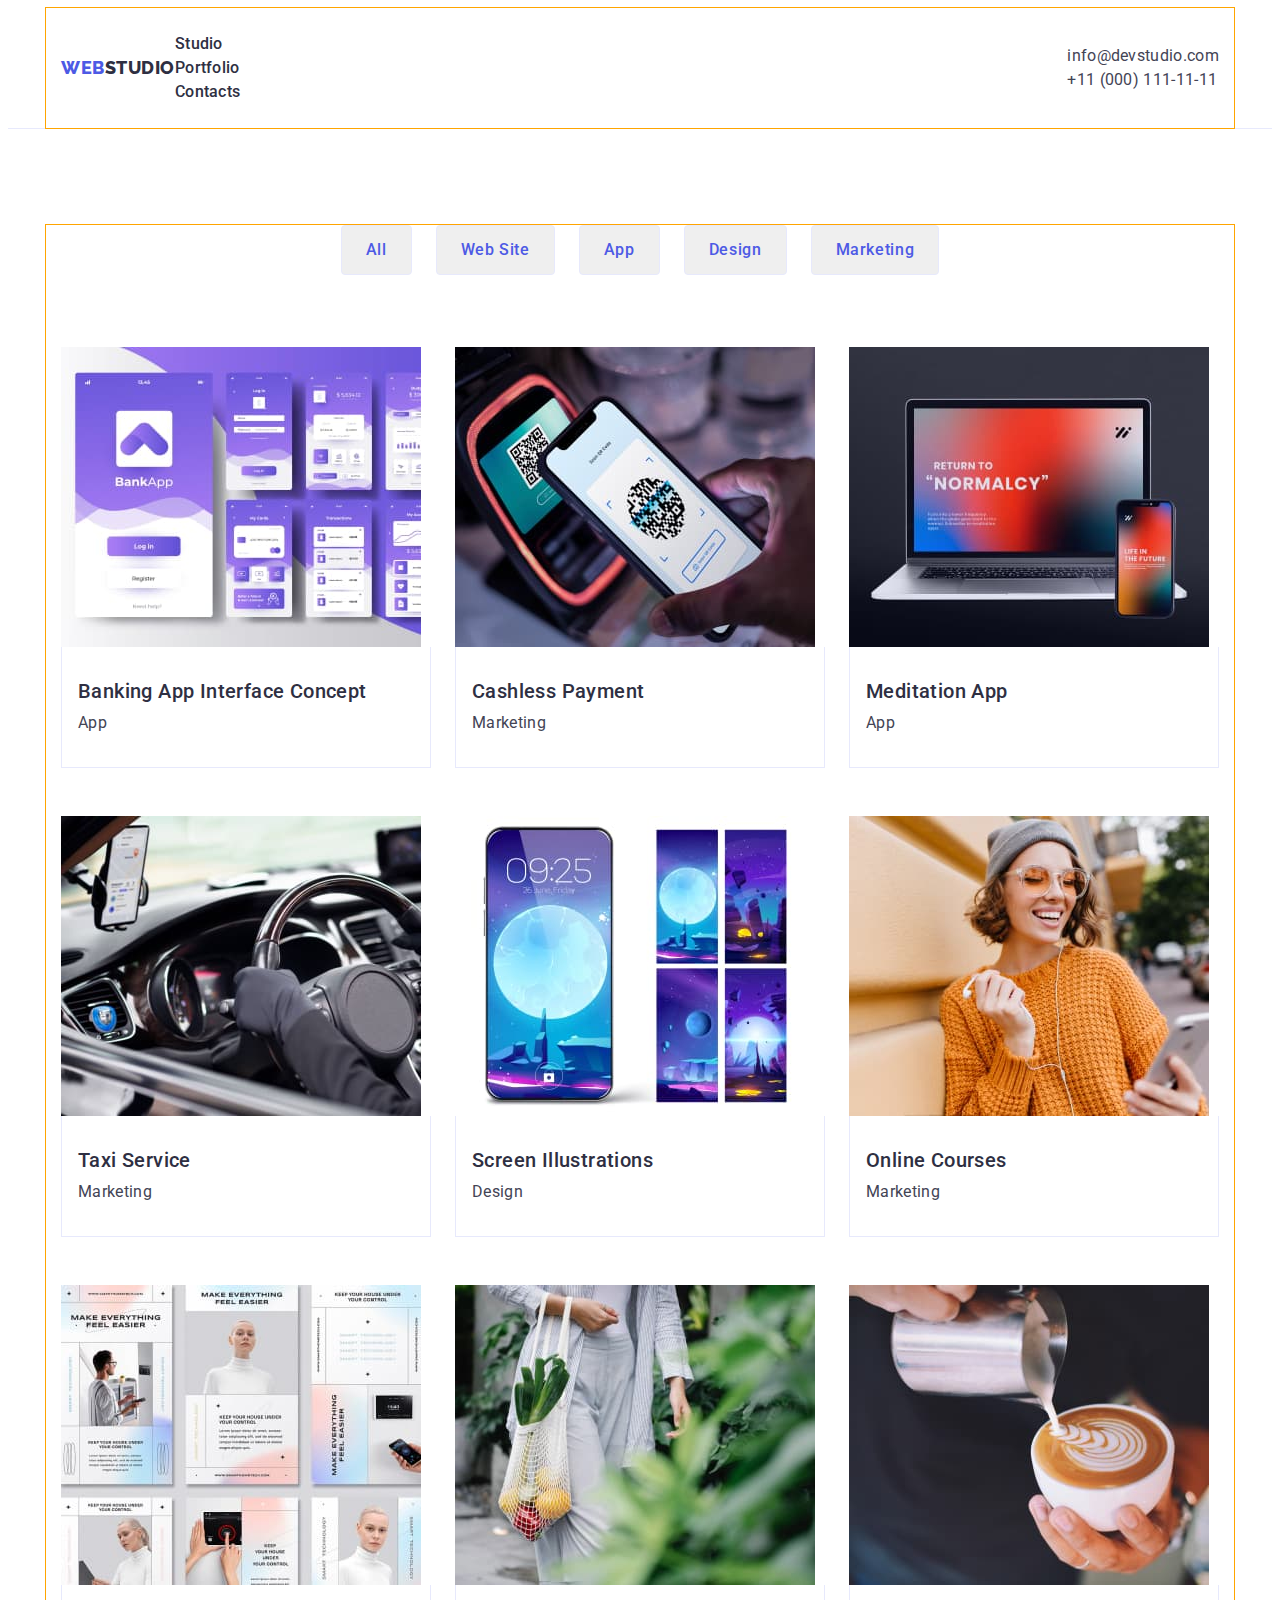
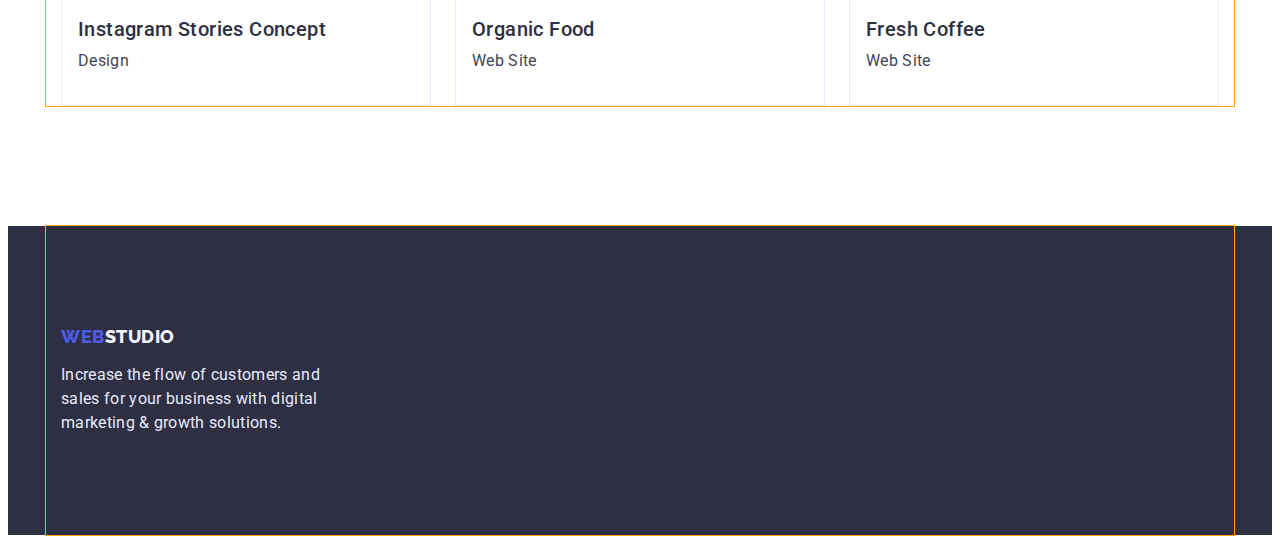
==== portfolio.html @ ffb3ac41 "23.03" ====
<!DOCTYPE html>
<html lang="en">
  <head>
    <meta charset="UTF-8" />
    <meta http-equiv="X-UA-Compatible" content="IE=edge" />
    <meta name="viewport" content="width=device-width, initial-scale=1.0" />
    <link rel="preconnect" href="https://fonts.googleapis.com" />
    <link rel="preconnect" href="https://fonts.gstatic.com" crossorigin />
    <link
      href="https://fonts.googleapis.com/css2?family=Raleway:wght@800&family=Roboto:wght@400;500;700&display=swap"
      rel="stylesheet"
    />
    <link rel="stylesheet" href="https://cdnjs.cloudflare.com/ajax/libs/modern-normalize/1.1.0/modern-normalize.min.css" integrity="sha512-wpPYUAdjBVSE4KJnH1VR1HeZfpl1ub8YT/NKx4PuQ5NmX2tKuGu6U/JRp5y+Y8XG2tV+wKQpNHVUX03MfMFn9Q==" crossorigin="anonymous" referrerpolicy="no-referrer" />
    <link rel="stylesheet" href="./styles/styles.css" />
    <title>Portfolio</title>
  </head>
  <body>
    <header class="header">
      <div class="container">
        <nav class="header-navigat">
          <a class="logo link" href="./index.html"
            >Web<span class="header-logo">Studio</span></a
          >
          <ul class="header-list list">
            <li><a class="header-item link" href="./index.html">Studio</a></li>
            <li>
              <a class="header-item link" href="./portfolio.html">Portfolio</a>
            </li>
            <li><a class="header-item link" href="">Contacts</a></li>
          </ul>
        </nav>
        <address class="header-address">
          <ul class="header-list list">
            <li>
              <a class="header-contacts link" href="mailto:info@devstudio.com"
                >info@devstudio.com</a
              >
            </li>
            <li>
              <a class="header-contacts link" href="tel:+110001111111"
                >+11 (000) 111-11-11</a
              >
            </li>
          </ul>
        </address>
      </div>
    </header>
    <main>
      <section class="filters">
        <div class="filters_exempl container">
          <h1 class="visually_hidden">filters</h1>
          <ul class="filters-list list">
            <li><button class="filters-btn" type="button">All</button></li>
            <li><button class="filters-btn" type="button">Web Site</button></li>
            <li><button class="filters-btn" type="button">App</button></li>
            <li><button class="filters-btn" type="button">Design</button></li>
            <li>
              <button class="filters-btn" type="button">Marketing</button>
            </li>
          </ul>
          <ul class="exempl list">
            <li class="exempl-item">
              <a href="" class="link">
                <img
                  src="./images/project1.jpg"
                  alt="Banking App Interface Concept"
                  width="360"
                  height="300"
                />
                <div class="exempl-job_filter">
                  <h2 class="exempl-job">Banking App Interface Concept</h2>
                  <p class="exempl-filter">App</p>
                </div>
              </a>
            </li>
            <li class="exempl-item">
              <a href="" class="link">
                <img
                  src="./images/project2.jpg"
                  alt="Cashless Payment"
                  width="360"
                  height="300"
                />
                <div class="exempl-job_filter">
                  <h2 class="exempl-job">Cashless Payment</h2>
                  <p class="exempl-filter">Marketing</p>
                </div>
              </a>
            </li>
            <li class="exempl-item">
              <a href="" class="link">
                <img
                  src="./images/project3.jpg"
                  alt="Meditation App"
                  width="360"
                  height="300"
                />
                <div class="exempl-job_filter">
                  <h2 class="exempl-job">Meditation App</h2>
                  <p class="exempl-filter">App</p>
                </div>
              </a>
            </li>
            <li class="exempl-item">
              <a href="" class="link">
                <img
                  src="./images/project4.jpg"
                  alt="Taxi Service"
                  width="360"
                  height="300"
                />
                <div class="exempl-job_filter">
                  <h2 class="exempl-job">Taxi Service</h2>
                  <p class="exempl-filter">Marketing</p>
                </div>
              </a>
            </li>
            <li class="exempl-item">
              <a href="" class="link">
                <img
                  src="./images/project5.jpg"
                  alt="Screen Illustrations"
                  width="360"
                  height="300"
                />
                <div class="exempl-job_filter">
                  <h2 class="exempl-job">Screen Illustrations</h2>
                  <p class="exempl-filter">Design</p>
                </div>
              </a>
            </li>
            <li class="exempl-item">
              <a href="" class="link">
                <img
                  src="./images/project6.jpg"
                  alt="Online Courses"
                  width="360"
                  height="300"
                />
                <div class="exempl-job_filter">
                  <h2 class="exempl-job">Online Courses</h2>
                  <p class="exempl-filter">Marketing</p>
                </div>
              </a>
            </li>
            <li class="exempl-item">
              <a href="" class="link">
                <img
                  src="./images/project7.jpg"
                  alt="Instagram Stories Concept"
                  width="360"
                  height="300"
                />
                <div class="exempl-job_filter">
                  <h2 class="exempl-job">Instagram Stories Concept</h2>
                  <p class="exempl-filter">Design</p>
                </div>
              </a>
            </li>
            <li class="exempl-item">
              <a href="" class="link">
                <img
                  src="./images/project8.jpg"
                  alt="Organic Food"
                  width="360"
                  height="300"
                />
                <div class="exempl-job_filter">
                  <h2 class="exempl-job">Organic Food</h2>
                  <p class="exempl-filter">Web Site</p>
                </div>
              </a>
            </li>
            <li class="exempl-item">
              <a href="" class="link">
                <img
                  src="./images/project9.jpg"
                  alt="Fresh Coffee"
                  width="360"
                  height="300"
                />
                <div class="exempl-job_filter">
                  <h2 class="exempl-job">Fresh Coffee</h2>
                  <p class="exempl-filter">Web Site</p>
                </div>
              </a>
            </li>
          </ul>
        </div>
      </section>
    </main>
    <footer class="footer">
      <div class="container">
        <div class="footer_logo-text">
          <a class="logo link" href="./index.html"
            >Web<span class="footer-logo">Studio</span></a
          >
          <p class="footer-text">
            Increase the flow of customers and sales for your business with
            digital marketing & growth solutions.
          </p>
        </div>
      </div>
    </footer>
  </body>
</html>
---- styles/styles.css ----
:root {
    --text: #434455;
    --primary_brand: #4D5AE5;
    --dark: #2E2F42;
    --pressed_state: #404BBF;
    --subtle_text: #8E8F99;
    --success: #31D0AA;
    --accent: #E7E9FC;
    --light: #F4F4Fd;
    --modal_overlay: #2E2F42;
    --hero_background: rgb(46, 47, 66, 0.7);
    --white_background: #FFFFFF;

}

body {
    font-family: "Roboto", sans-serif;
    color: var(--text);

}

h1,
h2,
h3,
p,
ul {
    margin: 0;
    padding: 0;
}

img {
    display: block;
    max-width: 100%;
    height: auto;
}

.list {

    list-style: none;
}

.link {
    text-decoration: none;
}

.container {
    width: 1158px;
    padding: 0 15px;
    margin: auto;

    outline: 1px solid orange;
}

.visually_hidden {
    position: absolute;
    width: 1px;
    height: 1px;
    margin: -1px;
    border: 0;
    padding: 0;
    white-space: nowrap;
    clip-path: inset(100%);
    clip: rect(0 0 0 0);
    overflow: hidden;
}


/*----------HEADER-FOOTER--------*/
.header {
    border-bottom-width: 1px;
    border-bottom-style: solid;
    border-bottom-color: var(--accent);
}

.header>.container {
    display: flex;
    justify-content: space-between;

}

.header-navigat {
    display: flex;
    justify-content: space-between;
    align-items: center;
    margin: 0;
    padding: 24px 0;
}

.header-navigate-list {
    display: flex;
    gap: 40px;
    margin-left: 76px;
}

.logo {
    font-family: 'Raleway', sans-serif;
    font-weight: 800;
    font-size: 18px;
    line-height: 1.17;
    letter-spacing: 0.03em;
    text-transform: uppercase;
    color: var(--primary_brand);

    margin: 0;
    padding: 0;

}

.header-logo {
    color: var(--dark);
}

.header-adress-list {
    display: flex;
    gap: 40px;
}

.header-item {
    font-family: inherit;
    font-weight: 500;
    font-size: 16px;
    line-height: 1.5;
    letter-spacing: 0.02em;
    color: var(--dark);

}

.header-item:is(:hover, :focus) {
    color: var(--pressed_state);
}

.header-address {
    display: flex;
    font-style: normal;
    align-items: center;
    justify-content: flex-end;
    gap: 40px;
    margin: 0;
}


.header-contacts {
    font-style: normal;
    font-size: 16px;
    line-height: 1.5;
    letter-spacing: 0.02em;
    color: var(--text);
}

.header-contacts:is(:hover, :focus) {
    color: var(--pressed_state);
}

.footer {
    background-color: var(--dark);
}

.footer_logo-text {
    padding-top: 100px;
    padding-bottom: 100px;
}

.footer-logo {
    color: var(--light);
}

.footer-text {
    font-size: 16px;
    line-height: 1.5;
    letter-spacing: 0.02em;
    color: var(--accent);

    width: 264px;
    margin-top: 16px;

}

/*----------MAIN---------*/
.face {
    background-color: var(--dark);
    padding-top: 188px;
    padding-bottom: 188px;
}

.face-conteiner {
    display: flex;
    flex-direction: column;
    justify-content: center;
    align-items: center;

}

.face-text {
    font-weight: 700;
    font-size: 56px;
    line-height: 1.07;
    text-align: center;
    letter-spacing: 0.02em;
    cursor: pointer;
    color: var(--white_background);


    margin-bottom: 48px;
    width: 496px;

}

.face-btn {
    font-family: 'Roboto', sans-serif;
    font-weight: 500;
    font-size: 16px;
    line-height: 1.5;
    letter-spacing: 0.04em;
    background-color: var(--primary_brand);
    color: var(--white_background);
    cursor: pointer;

    padding-top: 16px;
    padding-bottom: 16px;
    padding-left: 32px;
    padding-right: 32px;
    border-radius: 4px;
    border: none;
}

.face-btn:is(:hover, :focus) {
    background-color: var(--pressed_state);
}

.targets {
    padding-top: 120px;
    padding-bottom: 120px;

}

.targets-list {
    display: flex;
    justify-content: space-between;
    gap: 24px;
}

.targets-item {}

.targets-main {
    font-weight: 500;
    font-size: 20px;
    line-height: 1.2;
    letter-spacing: 0.02em;
    color: var(--dark);

    margin-bottom: 8px;

}

.targets-text {
    font-size: 16px;
    line-height: 1.5;
    letter-spacing: 0.02em;
    color: var(--text);

    margin: 0;
}

.activity {
    padding-top: 0;
    padding-bottom: 120px;
}

.activiti-main {
    font-weight: 700;
    font-size: 36px;
    line-height: 1.11;
    letter-spacing: 0.02em;
    text-align: center;
    text-transform: capitalize;
    color: var(--dark);

    margin-bottom: 72px;

}

.activity-list {
    display: flex;
    justify-content: space-between;

}

.team {
    background-color: var(--light);

    padding-top: 120px;
    padding-bottom: 120px;

}

.team-main {
    font-weight: 700;
    font-size: 36px;
    line-height: 1.11;
    text-align: center;
    letter-spacing: 0.02em;
    text-transform: capitalize;
    color: var(--dark);

    margin-bottom: 72px;

}

.team-list {
    display: flex;
    justify-content: space-between;

}

.team-item {
    border-radius: 0px 0px 4px 4px;
    background-color: var(--white_background);
}

.team_person-job {
    padding: 32px 16px;
    margin: 0;
}

.team-person {
    font-weight: 500;
    font-size: 20px;
    line-height: 1.2;
    text-align: center;
    letter-spacing: 0.02em;
    color: var(--dark);

    margin-bottom: 8px;

}

.team-job {
    font-size: 16px;
    line-height: 1.5;
    text-align: center;
    letter-spacing: 0.02em;
    color: var(--text);

}

/*----------PORTFOLIO---------*/
.filters {
    padding-top: 96px;
    padding-bottom: 120px;
}

.filters-list {
    display: flex;
    justify-content: center;
    gap: 24px;

}

.filters-btn {
    font-family: inherit;
    font-weight: 500;
    font-size: 16px;
    line-height: 1.5;
    text-align: center;
    letter-spacing: 0.04em;
    cursor: pointer;
    color: var(--primary_brand);

    padding-left: 24px;
    padding-top: 12px;
    padding-bottom: 12px;
    padding-right: 24px;
    border: 1px solid var(--accent);
    border-radius: 4px;
}

.filters-btn:is(:hover, :focus) {
    color: var(--white_background);
    background-color: var(--pressed_state);

}

.exempl {
    display: flex;
    flex-wrap: wrap;
    justify-content: space-between;
    margin: 72px 0 0 0;
    row-gap: 48px;
    column-gap: 24px;
}

.exempl-item {
    box-sizing: border-box;
    flex-basis: calc((100% - 48px) / 3);
    background-color: var(--white_background);
}

.exempl-job_filter {
    border-bottom: 1px solid var(--accent);
    border-left: 1px solid var(--accent);
    border-right: 1px solid var(--accent);
    padding-top: 32px;
    padding-bottom: 32px;
    padding-left: 16px;
}

.exempl-job {
    font-weight: 500;
    font-size: 20px;
    line-height: 1.2;
    letter-spacing: 0.02em;
    color: var(--dark);


    margin-bottom: 8px;
}

.exempl-filter {
    font-size: 16px;
    line-height: 1.5;
    letter-spacing: 0.02em;
    color: var(--text);

}
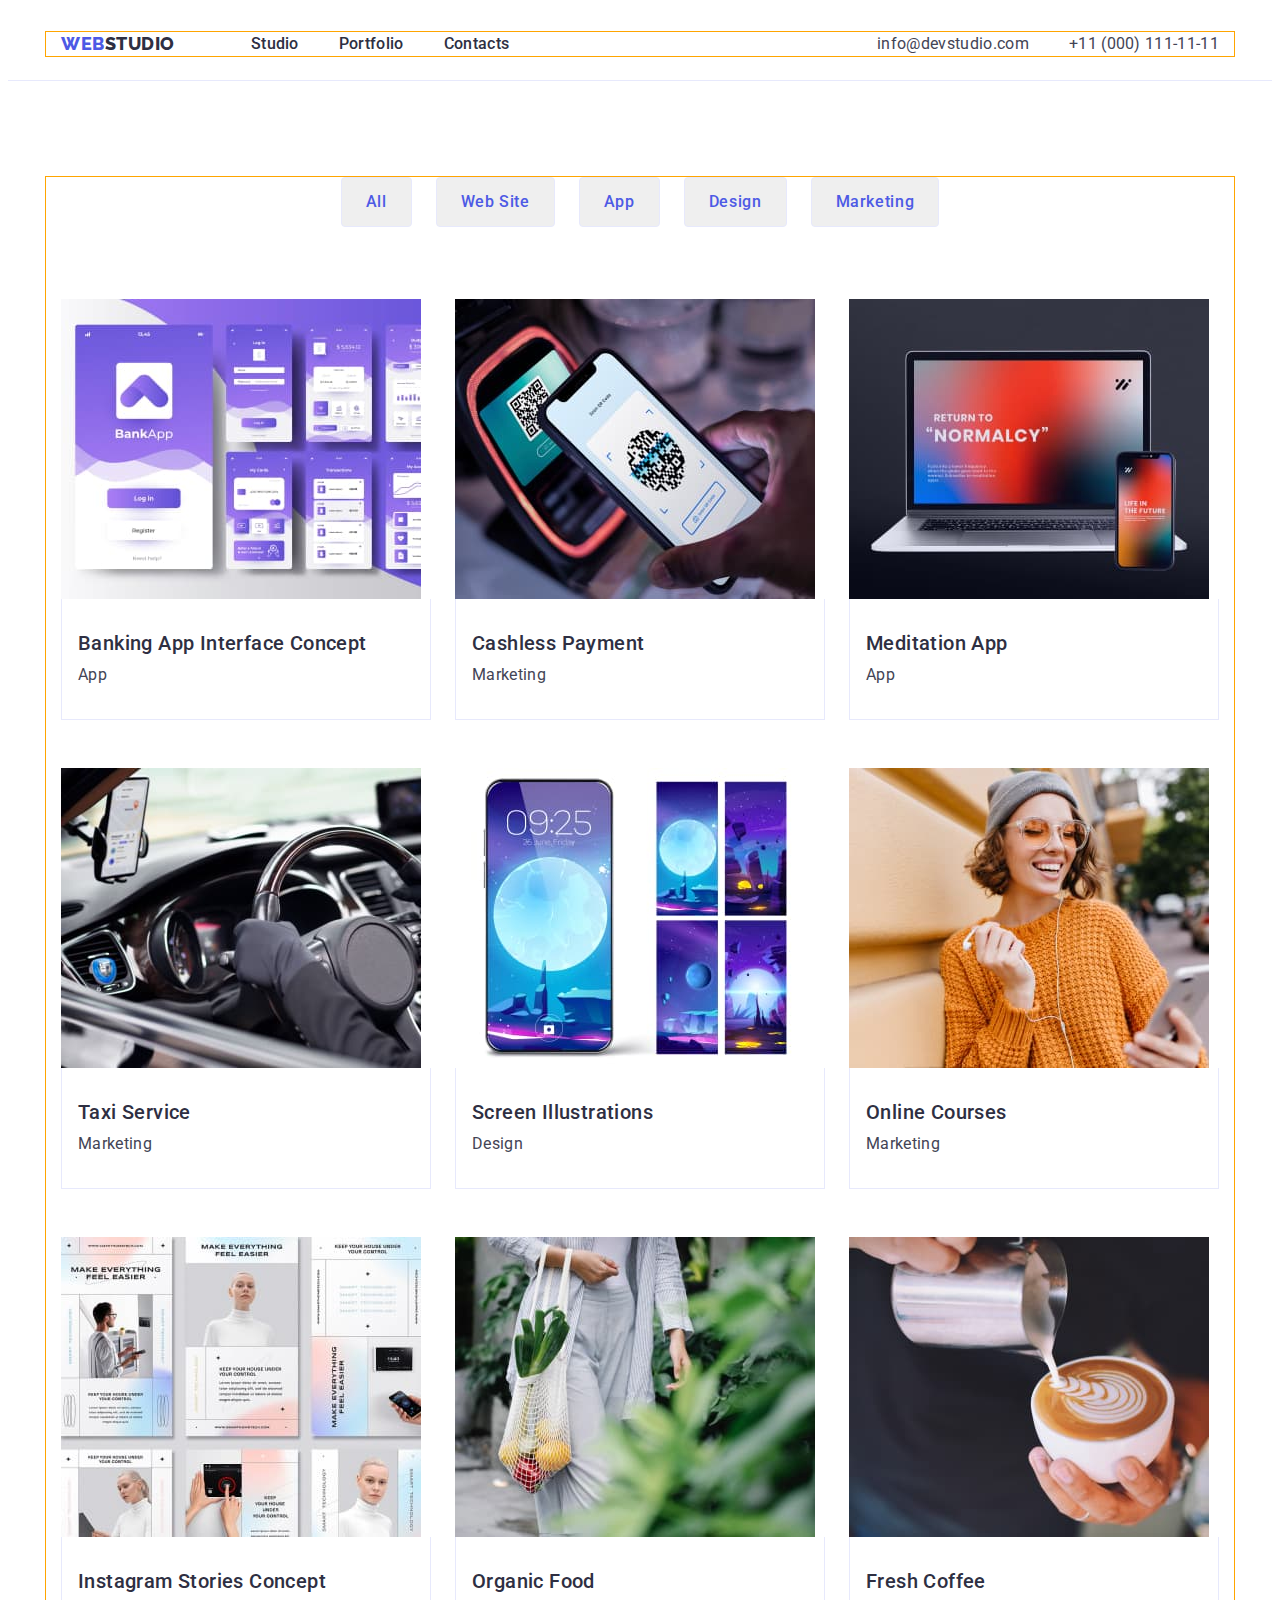
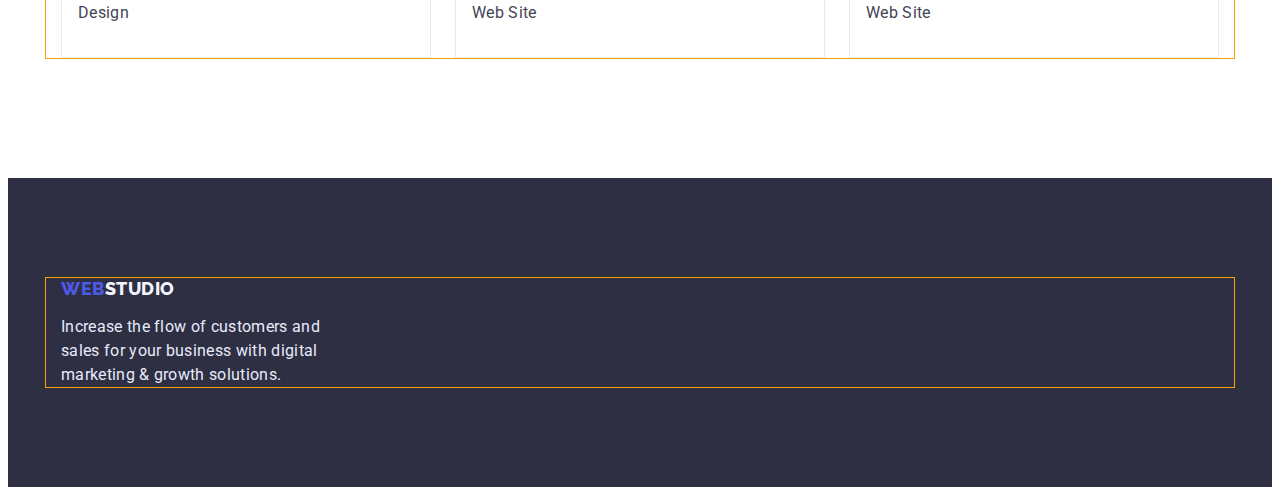
==== commit 5adbcff4: "v24.03" ====
--- a/portfolio.html
+++ b/portfolio.html
@@ -10,7 +10,13 @@
       href="https://fonts.googleapis.com/css2?family=Raleway:wght@800&family=Roboto:wght@400;500;700&display=swap"
       rel="stylesheet"
     />
-    <link rel="stylesheet" href="https://cdnjs.cloudflare.com/ajax/libs/modern-normalize/1.1.0/modern-normalize.min.css" integrity="sha512-wpPYUAdjBVSE4KJnH1VR1HeZfpl1ub8YT/NKx4PuQ5NmX2tKuGu6U/JRp5y+Y8XG2tV+wKQpNHVUX03MfMFn9Q==" crossorigin="anonymous" referrerpolicy="no-referrer" />
+    <link
+      rel="stylesheet"
+      href="https://cdnjs.cloudflare.com/ajax/libs/modern-normalize/1.1.0/modern-normalize.min.css"
+      integrity="sha512-wpPYUAdjBVSE4KJnH1VR1HeZfpl1ub8YT/NKx4PuQ5NmX2tKuGu6U/JRp5y+Y8XG2tV+wKQpNHVUX03MfMFn9Q=="
+      crossorigin="anonymous"
+      referrerpolicy="no-referrer"
+    />
     <link rel="stylesheet" href="./styles/styles.css" />
     <title>Portfolio</title>
   </head>
@@ -21,7 +27,7 @@
           <a class="logo link" href="./index.html"
             >Web<span class="header-logo">Studio</span></a
           >
-          <ul class="header-list list">
+          <ul class="header-navigate-list list">
             <li><a class="header-item link" href="./index.html">Studio</a></li>
             <li>
               <a class="header-item link" href="./portfolio.html">Portfolio</a>
@@ -30,7 +36,7 @@
           </ul>
         </nav>
         <address class="header-address">
-          <ul class="header-list list">
+          <ul class="header-adress-list list">
             <li>
               <a class="header-contacts link" href="mailto:info@devstudio.com"
                 >info@devstudio.com</a
--- a/styles/styles.css
+++ b/styles/styles.css
@@ -67,6 +67,8 @@
 
 /*----------HEADER-FOOTER--------*/
 .header {
+    margin: 0;
+    padding: 24px 0;
     border-bottom-width: 1px;
     border-bottom-style: solid;
     border-bottom-color: var(--accent);
@@ -82,8 +84,7 @@
     display: flex;
     justify-content: space-between;
     align-items: center;
-    margin: 0;
-    padding: 24px 0;
+
 }
 
 .header-navigate-list {
@@ -152,13 +153,16 @@
 }
 
 .footer {
-    background-color: var(--dark);
-}
-
-.footer_logo-text {
     padding-top: 100px;
     padding-bottom: 100px;
-}
+    background-color: var(--dark);
+}
+
+.footer-conteiner {
+    display: flex;
+}
+
+.footer_logo-text {}
 
 .footer-logo {
     color: var(--light);
@@ -173,11 +177,57 @@
     width: 264px;
     margin-top: 16px;
 
+}
+
+.footer-social {
+    margin-left: 120px;
+}
+
+.social-text {
+    font-size: 16px;
+    line-height: 1.5;
+    letter-spacing: 0.02em;
+    color: var(--accent);
+
+}
+
+.social-list-icon {
+    display: flex;
+    align-items: center;
+    gap: 16px;
+    margin-top: 16px;
+}
+
+.social-item-icon {}
+
+.social-icon-link {
+    display: flex;
+    justify-content: center;
+    align-items: center;
+    width: 40px;
+    height: 40px;
+    border-radius: 50%;
+    background-image: linear-gradient(rgba(255, 255, 255, 0.1), rgba(255, 255, 255, 0.1));
+}
+
+.social-icon-link:hover {
+    background-color: var(--success);
+}
+
+.social-icon {
+
+    width: 24px;
+    height: 24px;
+    fill: var(--white_background);
 }
 
 /*----------MAIN---------*/
 .face {
     background-color: var(--dark);
+    background-image: linear-gradient(rgba(46, 47, 66, 0.7), rgba(46, 47, 66, 0.7)), url(../images/people-office\ 1-min.jpg);
+    background-repeat: no-repeat;
+    background-size: 1440px 600px;
+    background-position: center;
     padding-top: 188px;
     padding-bottom: 188px;
 }
@@ -233,13 +283,30 @@
 
 }
 
+.targets-item {}
+
+.targets-pictures {
+    display: flex;
+    justify-content: center;
+    align-items: center;
+
+    width: 264px;
+    height: 112px;
+    margin-bottom: 8px;
+
+    background: var(--light);
+    border-radius: 4px;
+}
+
+.targets-svg {}
+
 .targets-list {
     display: flex;
     justify-content: space-between;
     gap: 24px;
 }
 
-.targets-item {}
+
 
 .targets-main {
     font-weight: 500;
@@ -313,6 +380,7 @@
 }
 
 .team-item {
+    box-shadow: 0px 1px 6px rgba(46, 47, 66, 0.08), 0px 1px 1px rgba(46, 47, 66, 0.16), 0px 2px 1px rgba(46, 47, 66, 0.08);
     border-radius: 0px 0px 4px 4px;
     background-color: var(--white_background);
 }
@@ -341,6 +409,87 @@
     letter-spacing: 0.02em;
     color: var(--text);
 
+}
+
+.team-list-icon {
+    display: flex;
+    justify-content: space-between;
+    align-items: center;
+    /* gap: 24px; */
+    margin-top: 8px;
+}
+
+.team-item-icon {}
+
+.team-icon-link {
+    display: flex;
+    justify-content: center;
+    align-items: center;
+    width: 40px;
+    height: 40px;
+    border-radius: 50%;
+    background-color: var(--primary_brand);
+}
+
+.team-icon-link:hover {
+    background-color: var(--pressed_state);
+}
+
+.team-icon {
+
+    width: 16px;
+    height: 16px;
+    fill: var(--white_background);
+}
+
+.customers {
+    padding-top: 120px;
+    padding-bottom: 120px;
+}
+
+.customers-main {
+
+    font-size: 36px;
+    line-height: 1.11;
+    text-align: center;
+    letter-spacing: 0.02em;
+    text-transform: capitalize;
+
+    margin-bottom: 72px;
+}
+
+.customers-list {
+    display: flex;
+    justify-content: space-between;
+    align-items: center;
+    /* gap: 24px; */
+}
+
+.list {}
+
+.customers-item {
+    width: 168px;
+    height: 88px;
+    margin: 0;
+    padding: 16px 32px;
+
+    border: 1px solid var(--subtle_text);
+    border-radius: 4px;
+}
+
+.customers-link {}
+
+.customers-icon {
+    fill: var(--subtle_text);
+}
+
+.customers-item:hover {
+    cursor: pointer;
+    border-color: var(--pressed_state);
+}
+
+.customers-item:hover .customers-icon {
+    fill: var(--pressed_state);
 }
 
 /*----------PORTFOLIO---------*/
@@ -377,6 +526,7 @@
 .filters-btn:is(:hover, :focus) {
     color: var(--white_background);
     background-color: var(--pressed_state);
+    box-shadow: 0px 3px 1px rgba(0, 0, 0, 0.1), 0px 2px 1px rgba(0, 0, 0, 0.08), 0px 2px 2px rgba(0, 0, 0, 0.12);
 
 }
 
@@ -393,6 +543,10 @@
     box-sizing: border-box;
     flex-basis: calc((100% - 48px) / 3);
     background-color: var(--white_background);
+}
+
+.exempl-item:hover {
+    box-shadow: 0px 1px 6px rgba(46, 47, 66, 0.08), 0px 1px 1px rgba(46, 47, 66, 0.16), 0px 2px 1px rgba(46, 47, 66, 0.08);
 }
 
 .exempl-job_filter {
